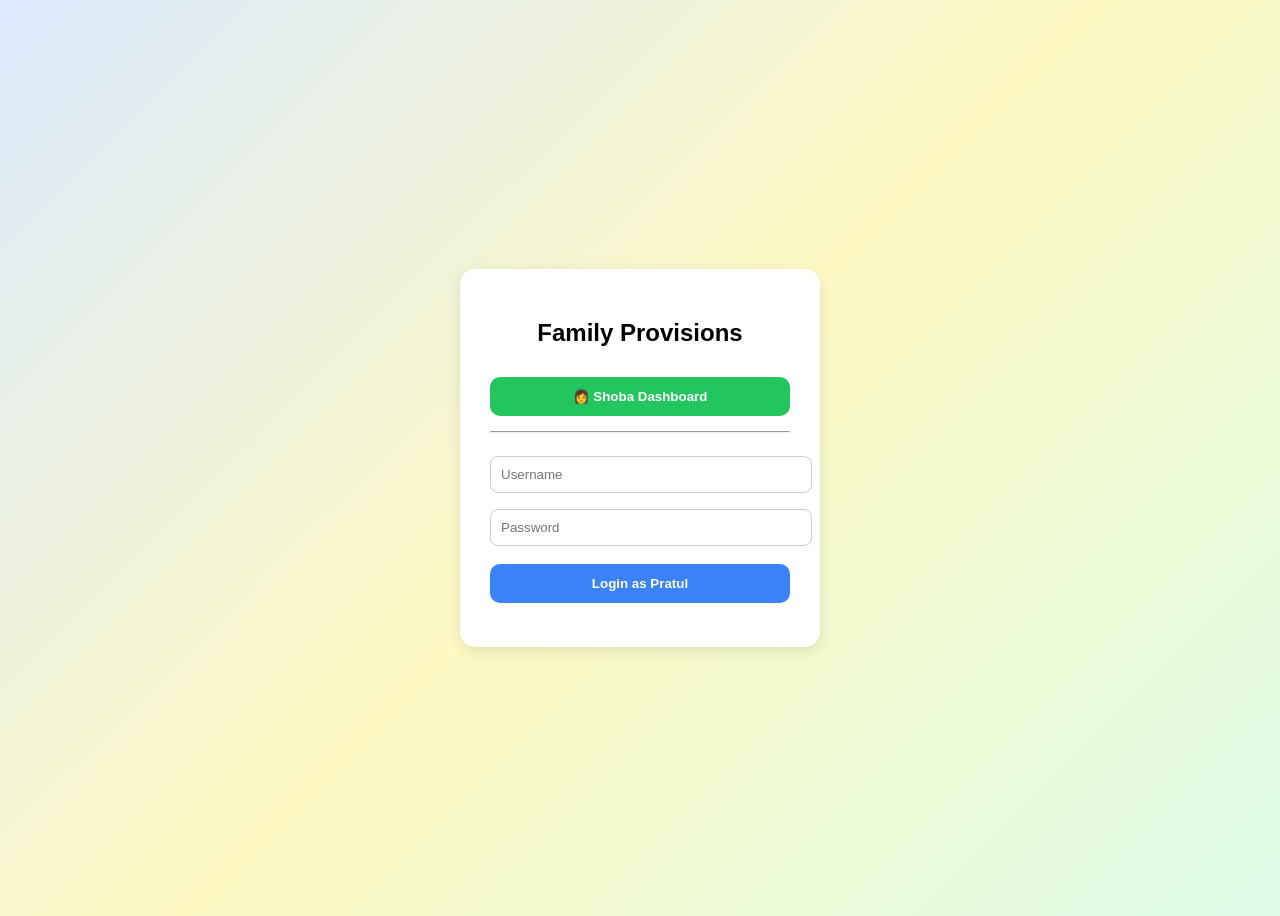
==== index.html @ 832bb0c4 "Update index.html" ====
<!DOCTYPE html>
<html>

<head>
<title>Family Provision Login</title>

<style>

body {

font-family:'Segoe UI',sans-serif;

background: linear-gradient(
135deg,
#dbeafe,
#fef9c3,
#dcfce7
);

height:100vh;

display:flex;
justify-content:center;
align-items:center;

}

/* LOGIN BOX */

.login-box {

background:white;

padding:30px;

border-radius:15px;

width:300px;

box-shadow:
0 4px 15px rgba(0,0,0,0.1);

text-align:center;

}

input {

width:100%;

padding:10px;

margin:8px 0;

border-radius:8px;

border:1px solid #ccc;

}

button {

width:100%;

padding:12px;

margin-top:10px;

border:none;

border-radius:10px;

font-weight:bold;

cursor:pointer;

}

/* SHoba Button */

.shoba-btn {

background:#22c55e;
color:white;

}

/* Login Button */

.login-btn {

background:#3b82f6;
color:white;

}

.error {

color:red;

font-size:14px;

margin-top:5px;

}

</style>

</head>

<body>

<div class="login-box">

<h2>Family Provisions</h2>

<!-- SHoba Login -->

<button
class="shoba-btn"
onclick="goShoba()">

👩 Shoba Dashboard

</button>

<hr style="margin:15px 0">

<!-- Pratul Login -->

<input
type="text"
id="username"
placeholder="Username">

<input
type="password"
id="password"
placeholder="Password">

<button
class="login-btn"
onclick="login()">

Login as Pratul

</button>

<p id="errorMsg" class="error"></p>

</div>

<script>

/* SHoba Redirect */

function goShoba(){

window.location.href=
"shoba.html";

}

/* LOGIN */

function login(){

let user =
document.getElementById("username").value;

let pass =
document.getElementById("password").value;

/* Credentials */

let validUser =
"vspratul2004@gmail.com";

let validPass =
"Pratul123!!!";

if(user===validUser && pass===validPass){

localStorage.setItem(
"isLoggedIn",
"true"
);

window.location.href=
"pratul.html";

}

else{

document.getElementById(
"errorMsg"
).innerText=
"Invalid Username or Password";

}

}

</script>

</body>

</html>
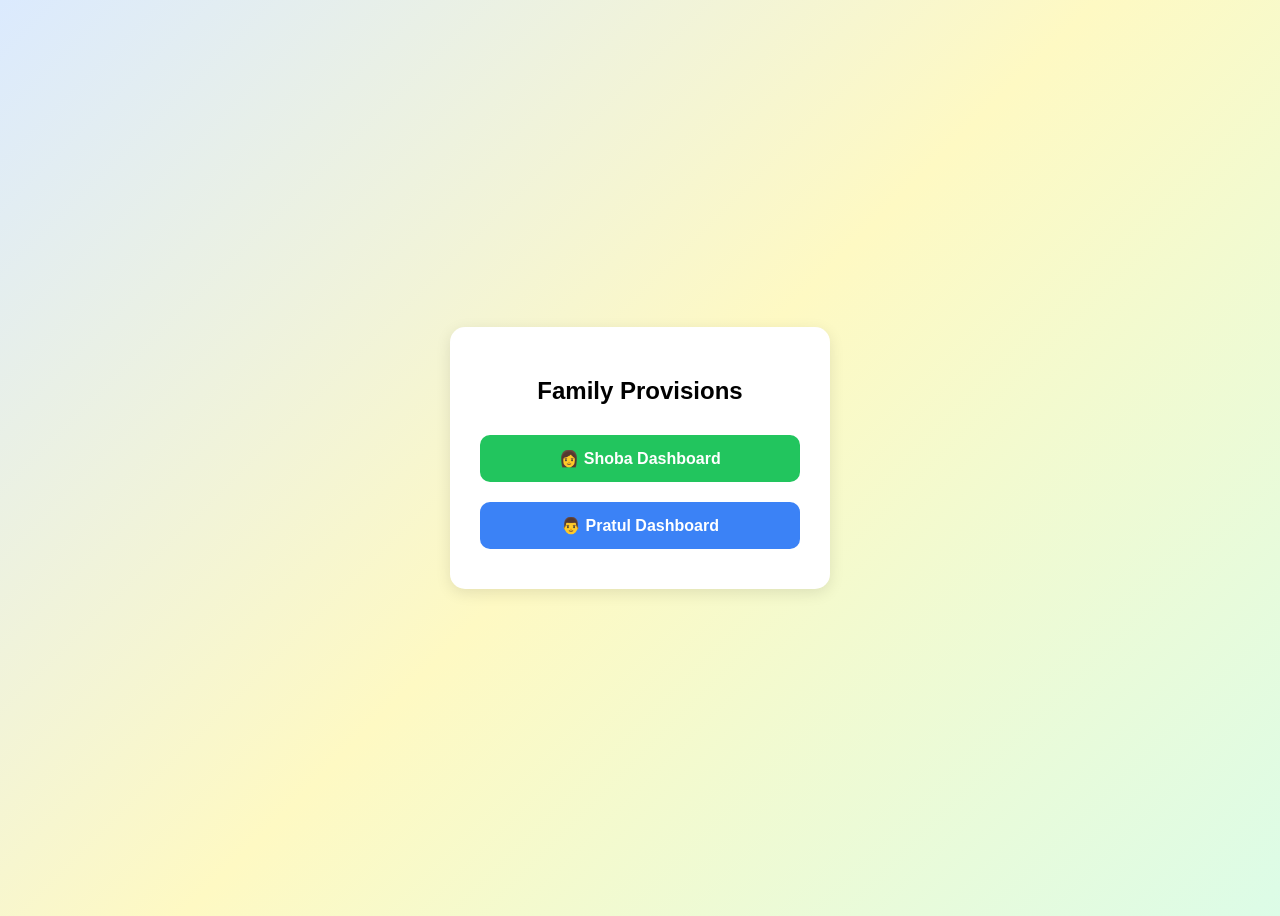
==== commit 4c65ac25: "Update index.html" ====
--- a/index.html
+++ b/index.html
@@ -5,6 +5,8 @@
 <title>Family Provision Login</title>
 
 <style>
+
+/* BODY */
 
 body {
 
@@ -25,9 +27,9 @@
 
 }
 
-/* LOGIN BOX */
-
-.login-box {
+/* MAIN BOX */
+
+.container {
 
 background:white;
 
@@ -35,7 +37,7 @@
 
 border-radius:15px;
 
-width:300px;
+width:320px;
 
 box-shadow:
 0 4px 15px rgba(0,0,0,0.1);
@@ -44,27 +46,15 @@
 
 }
 
-input {
+/* BUTTONS */
+
+.main-btn {
 
 width:100%;
 
-padding:10px;
-
-margin:8px 0;
-
-border-radius:8px;
-
-border:1px solid #ccc;
-
-}
-
-button {
-
-width:100%;
-
-padding:12px;
-
-margin-top:10px;
+padding:14px;
+
+margin:10px 0;
 
 border:none;
 
@@ -73,6 +63,8 @@
 font-weight:bold;
 
 cursor:pointer;
+
+font-size:16px;
 
 }
 
@@ -85,15 +77,52 @@
 
 }
 
-/* Login Button */
-
-.login-btn {
+/* Pratul Button */
+
+.pratul-btn {
 
 background:#3b82f6;
 color:white;
 
 }
 
+/* LOGIN FORM */
+
+.login-form {
+
+margin-top:15px;
+
+display:none;
+
+}
+
+/* INPUT */
+
+input {
+
+width:100%;
+
+padding:10px;
+
+margin:6px 0;
+
+border-radius:8px;
+
+border:1px solid #ccc;
+
+}
+
+/* LOGIN BUTTON */
+
+.login-btn {
+
+background:#2563eb;
+color:white;
+
+}
+
+/* ERROR */
+
 .error {
 
 color:red;
@@ -110,23 +139,35 @@
 
 <body>
 
-<div class="login-box">
+<div class="container">
 
 <h2>Family Provisions</h2>
 
-<!-- SHoba Login -->
+<!-- SHOBA BUTTON -->
 
 <button
-class="shoba-btn"
+class="main-btn shoba-btn"
 onclick="goShoba()">
 
 👩 Shoba Dashboard
 
 </button>
 
-<hr style="margin:15px 0">
-
-<!-- Pratul Login -->
+<!-- PRATUL BUTTON -->
+
+<button
+class="main-btn pratul-btn"
+onclick="showLogin()">
+
+👨 Pratul Dashboard
+
+</button>
+
+<!-- LOGIN FORM -->
+
+<div
+class="login-form"
+id="loginForm">
 
 <input
 type="text"
@@ -139,20 +180,24 @@
 placeholder="Password">
 
 <button
-class="login-btn"
+class="main-btn login-btn"
 onclick="login()">
 
 Login as Pratul
 
 </button>
 
-<p id="errorMsg" class="error"></p>
+<p
+id="errorMsg"
+class="error"></p>
 
 </div>
 
+</div>
+
 <script>
 
-/* SHoba Redirect */
+/* SHOBA */
 
 function goShoba(){
 
@@ -161,17 +206,31 @@
 
 }
 
+/* SHOW LOGIN FORM */
+
+function showLogin(){
+
+document.getElementById(
+"loginForm"
+).style.display="block";
+
+}
+
 /* LOGIN */
 
 function login(){
 
 let user =
-document.getElementById("username").value;
+document.getElementById(
+"username"
+).value;
 
 let pass =
-document.getElementById("password").value;
-
-/* Credentials */
+document.getElementById(
+"password"
+).value;
+
+/* YOUR LOGIN */
 
 let validUser =
 "vspratul2004@gmail.com";
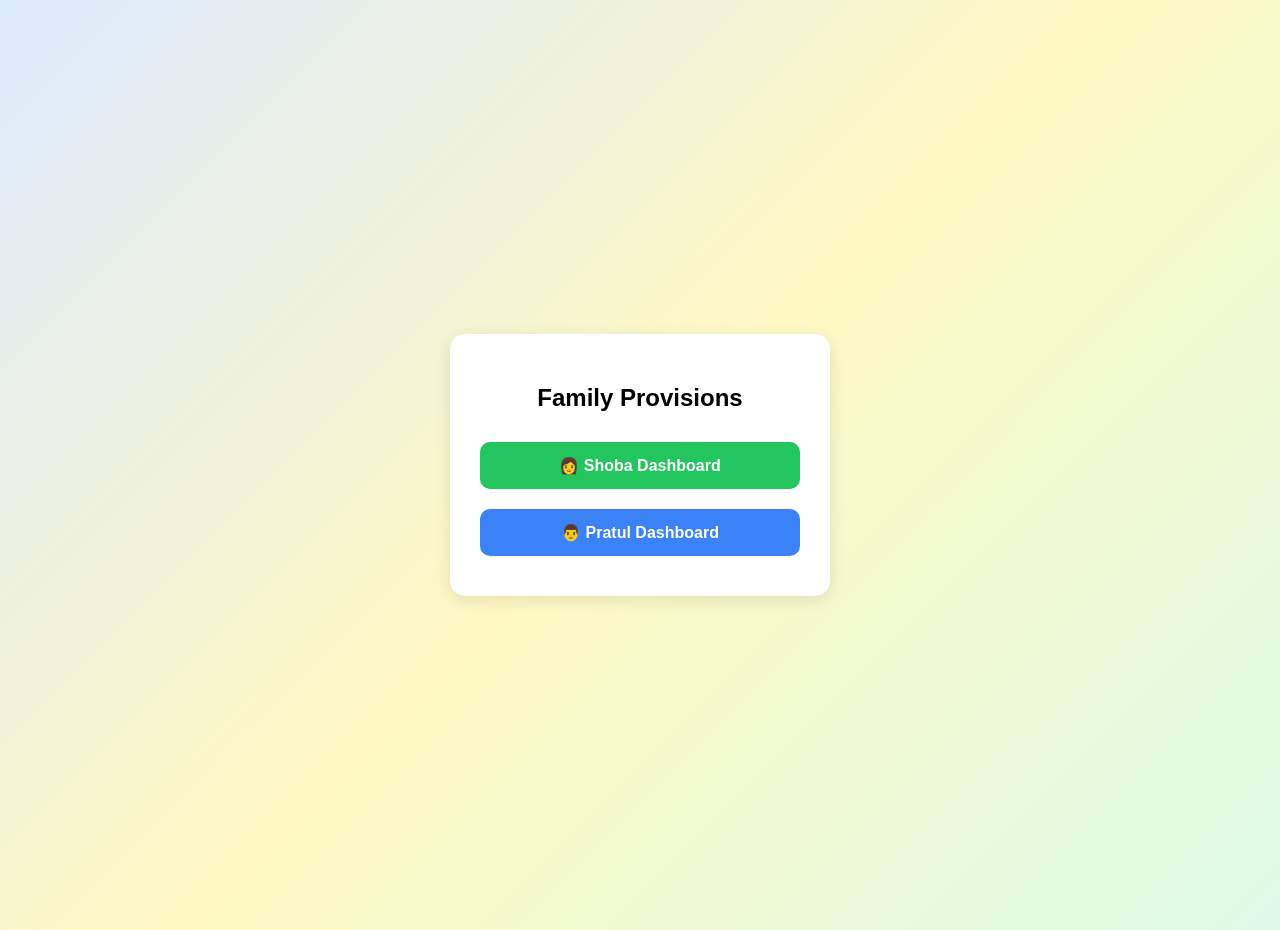
==== commit dd6ec950: "Update index.html" ====
--- a/index.html
+++ b/index.html
@@ -1,7 +1,10 @@
 <!DOCTYPE html>
 <html>
 
-<head>
+<meta name="viewport"
+content="width=device-width, initial-scale=1.0">
+
+<link rel="stylesheet" href="style.css">
 <title>Family Provision Login</title>
 
 <style>
--- a/style.css
+++ b/style.css
@@ -0,0 +1,236 @@
+/* MOBILE VIEWPORT FRIENDLY BASE */
+
+body {
+
+font-family: 'Segoe UI', sans-serif;
+
+margin: 0;
+padding: 15px;
+
+/* Mobile gradient background */
+
+background: linear-gradient(
+135deg,
+#dbeafe,
+#fef9c3,
+#dcfce7
+);
+
+min-height: 100vh;
+
+}
+
+/* CONTAINER */
+
+.container {
+
+width: 100%;
+max-width: 500px;
+
+margin: auto;
+
+}
+
+/* HEADER */
+
+.header {
+
+display: flex;
+justify-content: space-between;
+align-items: center;
+
+margin-bottom: 15px;
+
+}
+
+/* BUTTONS */
+
+button {
+
+font-size: 16px;
+
+padding: 12px;
+
+border-radius: 10px;
+
+border: none;
+
+cursor: pointer;
+
+}
+
+/* LOGOUT */
+
+.logout-btn {
+
+background: #6b7280;
+
+color: white;
+
+}
+
+/* ADD BUTTON */
+
+.add-btn {
+
+background: #3b82f6;
+
+color: white;
+
+}
+
+/* SUBMIT */
+
+.submit-btn {
+
+width: 100%;
+
+margin-top: 15px;
+
+background: linear-gradient(
+135deg,
+#22c55e,
+#16a34a
+);
+
+color: white;
+
+font-weight: bold;
+
+}
+
+/* SEARCH */
+
+.search-box {
+
+width: 100%;
+
+padding: 12px;
+
+border-radius: 10px;
+
+border: 1px solid #ccc;
+
+margin-bottom: 12px;
+
+}
+
+/* CATEGORY */
+
+.category {
+
+font-weight: bold;
+
+margin-top: 18px;
+
+color: #333;
+
+}
+
+/* ITEM CARD */
+
+.card {
+
+background: white;
+
+padding: 14px;
+
+margin-bottom: 10px;
+
+border-radius: 12px;
+
+box-shadow:
+0 4px 10px rgba(0,0,0,0.08);
+
+display: flex;
+
+justify-content: space-between;
+
+align-items: center;
+
+}
+
+/* CUSTOM INPUT */
+
+.custom-box {
+
+background: white;
+
+padding: 12px;
+
+border-radius: 12px;
+
+margin-bottom: 12px;
+
+display: flex;
+
+gap: 6px;
+
+}
+
+.custom-box input {
+
+padding: 8px;
+
+border-radius: 6px;
+
+border: 1px solid #ccc;
+
+}
+
+/* MOBILE FIX */
+
+input,
+select {
+
+font-size: 16px;
+
+padding: 8px;
+
+border-radius: 6px;
+
+border: 1px solid #ccc;
+
+}
+
+/* LOGIN PAGE */
+
+.login-container {
+
+background: white;
+
+padding: 30px;
+
+border-radius: 15px;
+
+width: 100%;
+
+max-width: 320px;
+
+box-shadow:
+0 4px 15px rgba(0,0,0,0.1);
+
+text-align: center;
+
+}
+
+/* THANK YOU PAGE */
+
+.thankyou-box {
+
+background: white;
+
+padding: 30px;
+
+border-radius: 15px;
+
+box-shadow:
+0 4px 15px rgba(0,0,0,0.1);
+
+text-align: center;
+
+width: 320px;
+
+margin: auto;
+
+}
